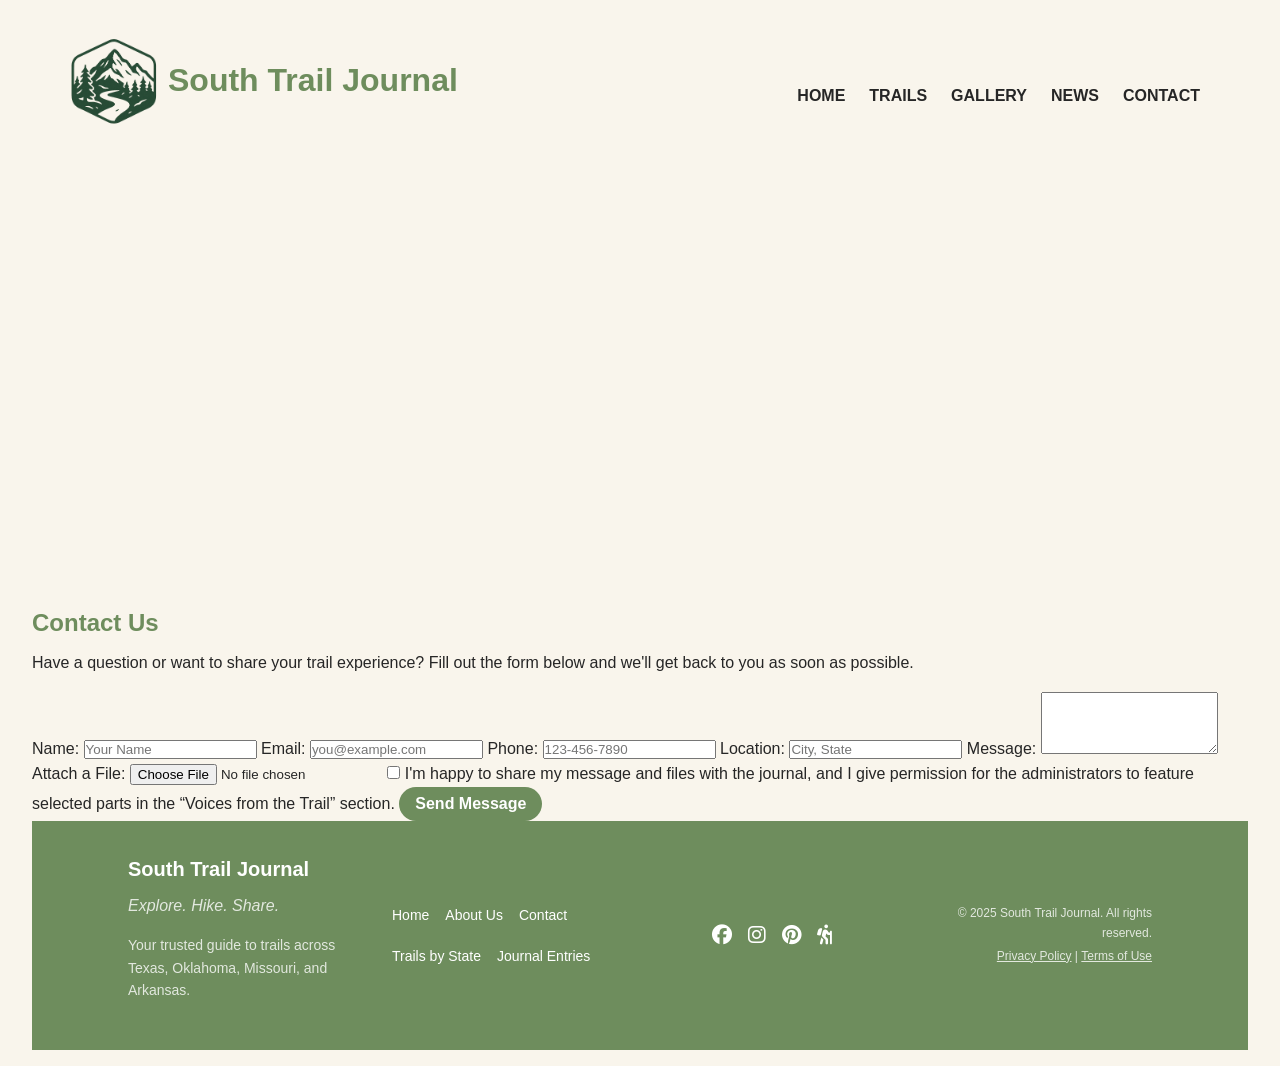
==== contact.html @ 85c4ccf9 "Created contact.html" ====
<!DOCTYPE html>
<html lang="en">
<head>
    <meta charset="UTF-8">
    <meta name="viewport" content="width=device-width, initial-scale=1.0">
    <meta name="description" content="Share and discover great hiking spots.">

    <title>South Trail Journal</title>
    <link rel="stylesheet" href="styles.css">
    <link
        rel="stylesheet"
        href="https://cdnjs.cloudflare.com/ajax/libs/font-awesome/6.4.0/css/all.min.css"
        integrity="sha512-iecdLmaskl7CVkqkXNQ/ZH/XLlvWZOJyj7Yy7tcenmpD1ypASozpmT/E0iPtmFIB46ZmdtAc9eNBvH0H/ZpiBw=="
        crossorigin="anonymous"
        referrerpolicy="no-referrer"> 

</head>
<body>
  <div class="container">
   <header class="site-header">
        <div class="logo">
            <a href="index.html">
            <img src="images/logo3.png" alt="South Trail Journal Logo" >
            </a>
            <h1><a href="index.html">South Trail Journal</a></h1>
        </div>

        <div class="header-right">
            <!-- <div class="search-bar">
                <button id="search-icon" aria-label="Search">&#128269;</button>
            </div> testtest-->
           
            <nav class="nav-menu">
                <label for="menu-toggle" class="menu-icon">&#9776;</label>
                <input type="checkbox" id="menu-toggle" hidden >
                <div class="menu-list">
                    <ul>
                        <li><a href="index.html">HOME</a></li>
                        <li><a href="trails.html">TRAILS</a></li>
                        <li><a href="gallery.html">GALLERY</a></li>
                        <li><a href="news.html">NEWS</a></li>
                        <li><a href="contact.html">CONTACT</a></li>
                    </ul>
                </div>
            </nav>
        </div>
    </header>

<section class="homeHero">
  <div class="hero-slides">
    <div
      class="hero-slide active"
      style="background-image: url('images/homehero_1.JPG')"
    >
      <div class="hero-content">
        <h2>Savoring September in Garner State Park</h2>
        <button>Explore This Trail</button>
      </div>
    </div>

    <div
      class="hero-slide"
      style="background-image: url('images/homehero_2.JPG')"
    >
      <div class="hero-content">
        <h2>Autumn Views at Enchanted Rock</h2>
        <button>Explore This Trail</button>
      </div>
    </div>

    <!-- more slides here -->
  </div>
</section>


    <main>
       <section class="contact-form">
        <h2>Contact Us</h2>
        <p>Have a question or want to share your trail experience? Fill out the form below and we'll get back to you as soon as possible.</p>
        <form action="#" method="post">
            <label for="myName">Name:</label>
            <input type="text" id="myName" name="name" placeholder="Your Name" required>

            <label for="myEmail">Email:</label>
            <input type="email" id="myEmail" name="email" placeholder="you@example.com" required>

            <label for="myPhone">Phone:</label>
            <input type="tel" id="myPhone" name="phone" pattern="[0-9]{3}-[0-9]{3}-[0-9]{4}" placeholder="123-456-7890">

            <Label for="myLocation">Location:</Label>
            <input type="text" id="myLocation" name="location" placeholder="City, State">

            <label for="myMessage">Message:</label>
            <textarea id="myMessage" name="message" rows="4" required></textarea>

            <label for="myFile">Attach a File:</label>
            <input type="file" id="myFile" name="file">
            <label for="myConsent">
                <input type="checkbox" id="myConsent" name="consent" required>
                I'm happy to share my message and files with the journal, and I give permission for the administrators to feature selected parts in the “Voices from the Trail” section.
            </label>

            <button type="submit">Send Message</button>
        </form>
       </section>
           
    </main>

    <footer class="site-footer">
        <div class="footer-branding">
            <h3>South Trail Journal</h3>
            <p><em>Explore. Hike. Share.</em></p>
            <p>Your trusted guide to trails across Texas, Oklahoma, Missouri, and Arkansas.</p>
        </div>

        <nav class="footer-nav" aria-label="Footer Navigation">
            <ul>
            <li><a href="index.html">Home</a></li>
            <li><a href="#">About Us</a></li>
            <li><a href="contact.html">Contact</a></li>
            <li><a href="#">Trails by State</a></li>
            <li><a href="#">Journal Entries</a></li>
            </ul>
        </nav>

        <div class="footer-social">
            <a href="#" aria-label="Facebook"><i class="fab fa-facebook"></i></a>
            <a href="#" aria-label="Instagram"><i class="fab fa-instagram"></i></a>
            <a href="#" aria-label="Pinterest"><i class="fab fa-pinterest"></i></a>
            <a href="#" aria-label="Trail Tools"><i class="fas fa-hiking"></i></a>
        </div>

        <div class="footer-legal">
            <p>© 2025 South Trail Journal. All rights reserved.</p>
            <p><a href="#">Privacy Policy</a> | <a href="#">Terms of Use</a></p>
        </div>
    </footer>

  </div>  
</body>
</html>
---- styles.css ----
* {
  box-sizing: border-box;
  margin: 0;
  padding: 0;
}
/* ---------Global Styles---------- */
:root {
  --text: #262626;
  --background: #f9f5ec;
  --primary: #6e8d5d;
  --secondary: #c4a484;
  --accent: #a3522d;
}


/* ---------Base / Mobile styles (default)---------- */
body {
  font-family: 'Helvetica Neue', sans-serif;
  line-height: 1.6;
  background-color: var(--background);
  color: var(--text);
  padding: 1rem;
}
.container {
  max-width: 1440px;
  margin: 0 auto;
  padding: 0 1rem;
}
a {
  text-decoration: none;
}
h1, h2, h3, h4 {
  font-weight: 600;
  margin-bottom: 0.5rem;
  color: var(--primary);
}
h1 {
  font-size: 1.5rem; 
}
h1 a {
  color: var(--primary);
  transition: color 0.3s ease;
}
h1 a:hover {
  color: var(--accent);
}
h2 {
  font-size: 1.5rem;
}
h3 {
  font-size: 1.25rem;
}
h4 {
  font-size: 1rem;
}
p {
  font-size: 1rem;
  color: var(--text);
  margin-bottom: 1rem;
}
button {
  display: inline-block;
  text-decoration: none;
  background-color: var(--primary);
  color: #ffffff;
  border: none;
  padding: 0.5rem 1rem;
  font-size: 1rem;
  font-weight: 600;
  border-radius: 2rem;
  cursor: pointer;
  transition: background-color 0.3s ease, transform 0.2s ease, box-shadow 0.3s ease;
}
button:hover {
  background-color: var(--accent);
  transform: translateY(-2px);
  box-shadow: 0 4px 8px rgba(0, 0, 0, 0.2);
}
/* CTA button */
.cta-wrapper {
  text-align: center;
}
.cta-button {
  display: inline-block;
  background-color: var(--accent);
  color: #ffffff;
  padding: 0.75rem 1.5rem;
  font-size: 1rem;
  font-weight: 600;
  border-radius: 2rem;
  box-shadow: 0 4px 8px rgba(0,0,0,0.15);
  transition: background-color 0.3s ease, transform 0.2s ease, box-shadow 0.3s ease;
}
.cta-button:hover {
  background-color: var(--primary);
  transform: translateY(-2px);
  box-shadow: 0 8px 16px rgba(0,0,0,0.2);
}


/* header */
header {
  padding: 0.5rem 0;
  margin: 0 auto;
}
.logo {
  width: 90%;
  display: flex;
  align-items: center;
  gap: 0.25rem;
  justify-content: center;
}
.logo img {
  width: 50px;
}

/* Navigation hamburger */

.nav-menu .menu-list {
  display: none;
  padding: 1rem;
}
.nav-menu .menu-icon {
  background: none;
  border: none;
  font-size: 1.2rem;
  cursor: pointer;
  color: var(--text);
}
.nav-menu #menu-toggle:checked ~ .menu-list {
  display: block;
}
.nav-menu .menu-list ul {
  list-style: none;
  text-align: center;
  display: flex;
  flex-direction: column;
  gap: 0.5rem;
}
.nav-menu .menu-list a {
  color: var(--text);
  font-weight: bold;
  display: block;
  padding: 0.5rem 0;
}
.nav-menu .menu-list a:hover {
  background-color: var(--secondary);
  color: var(--background);
}
.menu-icon {
  float: right;
  position: relative;
  top: -40px;
}

/* Hero image */
.homeHero {
  clear: both;
  position: relative;
  overflow: hidden;
  height: 450px;
}
.hero-content h2{
  color:#ffffff;
}
.hero-slides {
  position: relative;
  width: 100%;
  height: 100%;
}
.hero-slide {
  position: absolute;
  top: 0; 
  left: 0;
  width: 100%; 
  height: 100%;
  background-size: cover;
  background-position: center;
  opacity: 0;
  z-index: 0;
  animation: slideFade 10s infinite;
}
.hero-slide:nth-child(1) {
  animation-delay: 0s;
}
.hero-slide:nth-child(2) {
  animation-delay: 5s;
}

@keyframes slideFade {

  0%, 49.99% {
    opacity: 1;
    z-index: 1;
  }
  
  50%, 100% {
    opacity: 0;
    z-index: 0;
  }
}

.hero-content {
  position: absolute;
  bottom: 20%;
  left: 50%;
  transform: translateX(-50%);
  z-index: 2;  
  /* color: #ffffff; */
  text-align: center;
  background: rgba(0,0,0,0.4);
  padding: 1rem 2rem;
  border-radius: 4px;
}

/* Main */

/* Trail stories */
.trail-stories {
  padding: 2rem 1rem;
}
.trail-header {
  text-align: center;
  margin-bottom: 1.5rem;
}
.story-cards {
  display: grid;
  grid-template-columns: 1fr;
  gap: 1rem;
  margin-bottom: 2rem;
}
.story-card {
  background-color: #ffffff;
  border-radius: 0.5rem;
  overflow: hidden;
  box-shadow: 0 4px 8px rgba(0,0,0,0.1);
  transition: transform 0.3s ease, box-shadow 0.3s ease;
}
.story-card:hover {
  transform: translateY(-4px);
  box-shadow: 0 8px 16px rgba(0,0,0,0.15);
}
.story-card img {
  width: 100%;
  height: 180px;
  object-fit: cover;
}
.story-content {
  padding: 1rem;
}
.story-content p {
  font-size: 0.9rem;
  color: var(--text);
  opacity: 0.85;
  margin-bottom: 0.75rem;
}

/* Read More*/
.read-more {
  display: inline-block;
  font-size: 0.9rem;
  color: var(--accent);
  font-weight: 600;
  position: relative;
  transition: color 0.3s ease;
}
.read-more::after {
  content: "→";
  display: inline-block;
  margin-left: 0.25rem;
  transition: transform 0.3s ease;
}
.read-more:hover {
  color: var(--secondary);
}
.read-more:hover::after {
  transform: translateX(4px);
}

/* Explore by Tags  */
[aria-labelledby="tag-heading"] {
  padding: 1rem 0.5rem;
}
[aria-labelledby="tag-heading"] h3 {
  font-size: 1.25rem;
  margin-bottom: 0.75rem;
}
.tag-list {
  gap: 0.5rem;
}
.tag-list button {
  background-color: #ffffff;
  color: var(--primary);
  padding: 0.4rem 1rem;
  font-size: 0.85rem;
  font-weight: 400;
  border: 1px solid var(--primary);
  border-radius: 1rem;
  margin: 0.25rem;
}

/* Voices from the Trail */
.trail-voices {
  padding: 2rem 1rem;
  text-align: center;
}

.voices-list {
  display: grid;
  grid-template-columns: 1fr;
  gap: 1.5rem;
  margin-bottom: 2rem;
}
.voices-list blockquote {
  position: relative;
  padding: 1rem 1.5rem;
  background-color: white;
  border-radius: 0.5rem;
  box-shadow: 0 4px 8px rgba(0,0,0,0.1);
  font-style: italic;
  color: var(--text);
  transition: transform 0.3s ease, box-shadow 0.3s ease;
}
.voices-list blockquote:hover {
  transform: translateY(-4px);
  box-shadow: 0 8px 16px rgba(0,0,0,0.15);
}
.voices-list blockquote::before {
  content: "“";
  position: absolute;
  top: 0.5rem;
  left: 1rem;
  font-size: 3rem;
  color: var(--secondary);
  line-height: 1;
}
.voices-list cite {
  display: block;
  margin-top: 0.75rem;
  font-style: normal;
  font-weight: 600;
  color: var(--primary);
  text-align: right;
}

/* Table Style */
.responsive-table {
  margin: 2rem auto;
}
.responsive-table h2, responsive-table p {
  text-align: center;
  margin-bottom: 1rem;
}
table {
  line-height: 1.25;
  font-size: 0.65rem;
  border-collapse: collapse;
  margin: 2rem auto;
}
table caption {
  color: var(--accent);
  font-size: 1rem;
  font-weight: bold;
  margin-bottom: 1rem;
}
table a {
  color: var(--accent);
  text-decoration: none;
  font-weight: 600;
}
table a:hover {
  color: var(--secondary);
}
th,td {
  /* border: 1px solid var(--secondary); */
  padding: 0.5rem;
}
th {
  background-color: var(--accent);
  color: #ffffff;
  font-weight: bold;
}
tr:nth-of-type(even) {
  background-color: #ffffff;
}

/* Form Styles */


/* Footer */
.site-footer {
  background-color: var(--primary);
  color: #ffffff;
  padding: 2rem 1rem;
  display: flex;
  flex-direction: column;
  align-items: center;
  gap: 1.5rem;
  text-align: center;
}
.site-footer p {
  color: #ffffff;
}
.site-footer a {
  color: #ffffff;
  text-decoration: none;
  font-size: 0.875rem;
  font-weight: 500;
  transition: color 0.3s ease;
}

/* Branding */
.footer-branding h3 {
  color: #ffffff;
}
.footer-branding p em {
  font-style: italic;
  opacity: 0.8;
}
.footer-branding p:last-of-type {
  font-size: 0.875rem;
  opacity: 0.8;
}

/* Footer Navigation */
.footer-nav ul {
  list-style: none;
  padding: 0;
  margin: 0;
  display: flex;
  flex-wrap: wrap;
  gap: 1rem;
  justify-content: center;
}
.footer-nav a {
  text-decoration: none;
  font-weight: 400;
  transition: color 0.3s ease;
}
.footer-nav a:hover {
  text-decoration: underline;
}

/* Social Icons */
.footer-social {
  display: flex;
  gap: 1rem;
}
.footer-social a {
  font-size: 1.25rem;
  transition: color 0.3s ease, transform 0.2s ease;
}
.footer-social a:hover {
  color: var(--secondary);
  transform: translateY(-2px);
}

/* Legal */
.footer-legal p {
  font-size: 0.75rem;
  opacity: 0.8;
  margin: 0.25rem 0;
}
.footer-legal a {
  font-size: 0.75rem;
  text-decoration: underline;
  transition: color 0.3s ease;
}
.footer-legal a:hover {
  color: var(--text);
}


/* ----------Medium screen (Tablet)---------- */
@media (min-width: 600px) {

/* Site navigation */
  .nav-menu .menu-icon,
  .nav-menu #menu-toggle {
    display: none;
  }
  .nav-menu {
    display: block !important;
    width: 100%;
    margin: 0.5rem auto;
    text-align: center;
    padding: 0;
  }
  .nav-menu .menu-list {
    display: block;
  }
  .nav-menu .menu-list ul {
    flex-direction: row;
    justify-content: center;
    gap: 1.5rem;
  }
  .nav-menu .menu-icon {
    float: none;
    position: static;
    top: auto;
  }
  .logo {
    width: 100%;
  }
/* trail stories */
  .trail-stories .story-cards {
    grid-template-columns: repeat(2, 1fr);
    gap: 1rem;
  }
  .story-card.featured {
    grid-column: span 2;
  }

/* voice from the trail */
  .voices-list {
    grid-template-columns: repeat(2, 1fr);
  }

/* footer */
  .site-footer {
    display: grid;
    grid-template-columns: repeat(3, 1fr);
    gap: 2rem;
    text-align: left;
    padding: 2rem 4rem;
  }
  .footer-branding {
    grid-column: 1;
  }
  .footer-nav {
    grid-column: 2;
  }
  .footer-nav ul {
    justify-content: flex-start;
  }
  .footer-social {
    grid-column: 3;
    justify-self: center;
  }
  .footer-legal {
    grid-row: 2;
    grid-column: 1 / 4;
    text-align: center;
    margin-top: 1rem;
    font-size: 0.875rem;
  }
/* Table */
  table {
  line-height: 1.5;
  font-size: 0.9rem;
  }
}

/* ----------Large screen (Desktop)----------- */
@media (min-width: 960px) {
  /* Header and Site navigation */
  .site-header {
    display: flex;
    justify-content: space-between;
    align-items: last baseline;
    padding: 1rem 2rem;
  }
  .logo {
    justify-content: start;
  }
  .logo img {
    width: 100px;
  }
  .logo h1 {
    font-size: 2rem;
  }
  .nav-menu .menu-list ul {
    position: relative;
    top: 10px;
  }

  /* trail stories */
   .trail-stories .story-cards {
    grid-template-columns: repeat(3, 1fr);
  }


  /* Voices from the Trail */
    .voices-list {
    grid-template-columns: repeat(3, 1fr);
  }

  /* footer */
    .site-footer {
    grid-template-columns: repeat(4, 1fr);
    text-align: left;
    padding: 2rem 6rem;
  }
  .footer-legal {
    grid-row: 1;
    grid-column: 4;
    justify-self: end;
    margin-top: 0;
    text-align: right;
  }
}
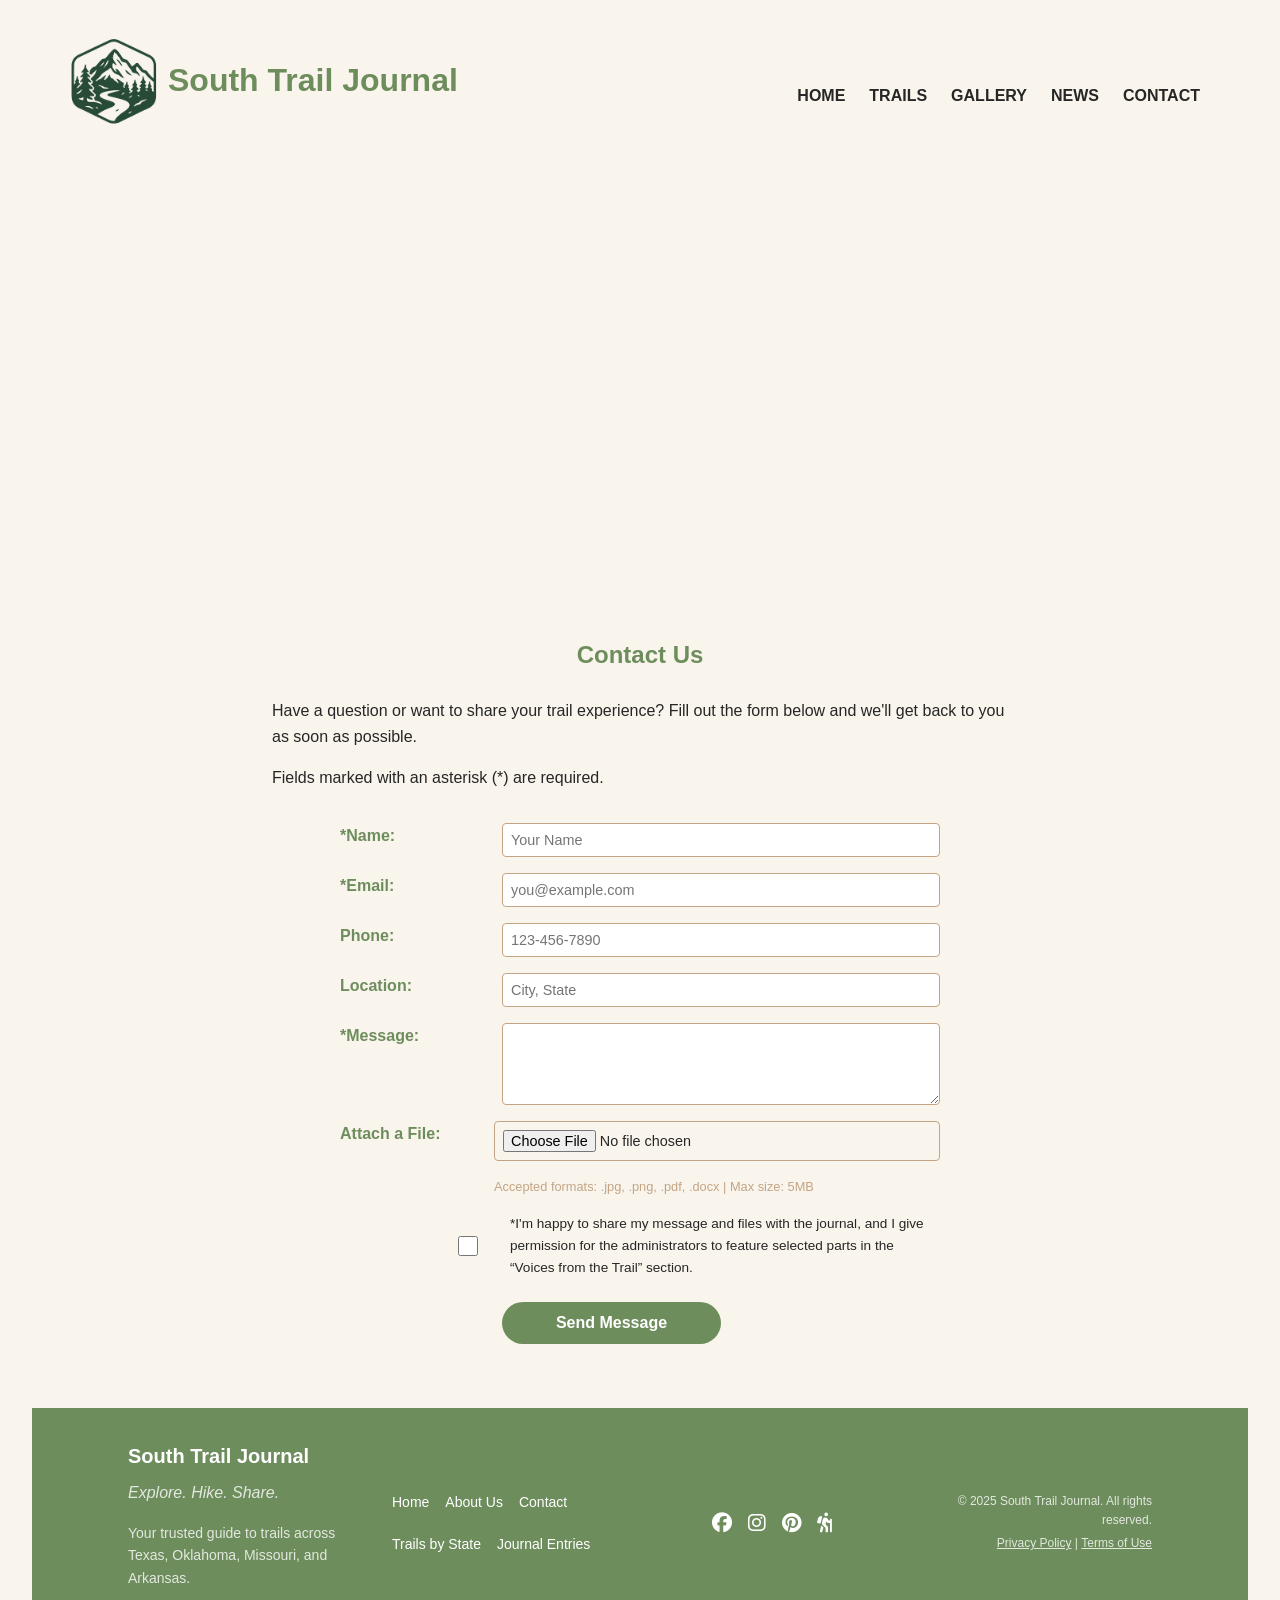
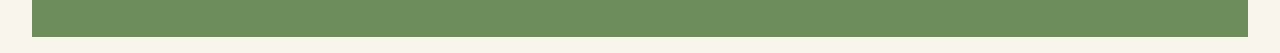
==== commit d4e345ee: "Add form styles" ====
--- a/contact.html
+++ b/contact.html
@@ -5,7 +5,7 @@
     <meta name="viewport" content="width=device-width, initial-scale=1.0">
     <meta name="description" content="Share and discover great hiking spots.">
 
-    <title>South Trail Journal</title>
+    <title>South Trail Journal :: Contact</title>
     <link rel="stylesheet" href="styles.css">
     <link
         rel="stylesheet"
@@ -74,35 +74,55 @@
 
 
     <main>
-       <section class="contact-form">
-        <h2>Contact Us</h2>
-        <p>Have a question or want to share your trail experience? Fill out the form below and we'll get back to you as soon as possible.</p>
-        <form action="#" method="post">
-            <label for="myName">Name:</label>
-            <input type="text" id="myName" name="name" placeholder="Your Name" required>
+        <section class="contact-form">
+            <h2>Contact Us</h2>
+            <p>Have a question or want to share your trail experience? Fill out the form below and we'll get back to you as soon as possible.</p>
+            <p>Fields marked with an asterisk (*) are required.</p>
 
-            <label for="myEmail">Email:</label>
-            <input type="email" id="myEmail" name="email" placeholder="you@example.com" required>
+            <form action="#" method="post" enctype="multipart/form-data">
+                <div class="form-group">
+                    <label for="myName">*Name:</label>
+                    <input type="text" id="myName" name="name" placeholder="Your Name" required>
+                </div>
 
-            <label for="myPhone">Phone:</label>
-            <input type="tel" id="myPhone" name="phone" pattern="[0-9]{3}-[0-9]{3}-[0-9]{4}" placeholder="123-456-7890">
+                <div class="form-group">
+                    <label for="myEmail">*Email:</label>
+                    <input type="email" id="myEmail" name="email" placeholder="you@example.com" required>
+                </div>
 
-            <Label for="myLocation">Location:</Label>
-            <input type="text" id="myLocation" name="location" placeholder="City, State">
+                <div class="form-group">
+                    <label for="myPhone">Phone:</label>
+                    <input type="tel" id="myPhone" name="phone" pattern="[0-9]{3}-[0-9]{3}-[0-9]{4}" placeholder="123-456-7890">
+                </div>
 
-            <label for="myMessage">Message:</label>
-            <textarea id="myMessage" name="message" rows="4" required></textarea>
+                <div class="form-group">
+                    <label for="myLocation">Location:</label>
+                    <input type="text" id="myLocation" name="location" placeholder="City, State">
+                </div>
 
-            <label for="myFile">Attach a File:</label>
-            <input type="file" id="myFile" name="file">
-            <label for="myConsent">
-                <input type="checkbox" id="myConsent" name="consent" required>
-                I'm happy to share my message and files with the journal, and I give permission for the administrators to feature selected parts in the “Voices from the Trail” section.
-            </label>
+                <div class="form-group">
+                    <label for="myMessage">*Message:</label>
+                    <textarea id="myMessage" name="message" rows="4" required></textarea>
+                </div>
 
-            <button type="submit">Send Message</button>
-        </form>
-       </section>
+                <div class="form-group file-upload">
+                    <label for="myFile">Attach a File:</label>
+                    <input type="file" id="myFile" name="file">
+                    <small>Accepted formats: .jpg, .png, .pdf, .docx | Max size: 5MB</small>
+                </div>
+
+                <div class="form-group checkbox-group">
+                    <input type="checkbox" id="myConsent" name="consent" required>
+                    <label for="myConsent">
+                        *I'm happy to share my message and files with the journal, and I give permission for the administrators to feature selected parts in the “Voices from the Trail” section.
+                    </label>
+                </div>
+
+                <div class="form-group">
+                    <button type="submit" class="submit-button">Send Message</button>
+                </div>
+            </form>
+        </section>
            
     </main>
 
--- a/styles.css
+++ b/styles.css
@@ -385,8 +385,71 @@
 }
 
 /* Form Styles */
-
-
+.contact-form {
+  margin: 0 auto;
+  padding: 2rem;
+  border-radius: 0.5rem;
+}
+.contact-form h2 {
+  text-align: center;
+  margin-bottom: 1.5rem;
+}
+.contact-form p {
+  /* text-align: center; */
+  margin-bottom: 1rem;
+}
+form {
+  display: flex;
+  flex-direction: column;
+  gap: 1rem;
+  max-width: 600px;
+  margin: 2rem auto;
+}
+form label {
+  font-weight: 600;
+  color: var(--primary);
+}
+.form-group {
+  display: flex;
+  flex-direction: column;
+  gap: 0.5rem;
+}
+.form-group small {
+  font-size: 0.75rem;
+  color: var(--secondary);
+}
+.checkbox-group {
+  display: flex;
+  align-items: center;
+  flex-direction: row;
+  gap: 0;
+  margin-bottom: 0.5rem;
+}
+.checkbox-group label {
+  font-weight: 400;
+  font-size: 0.85rem;
+  color: var(--text);
+  margin-left: 0.5rem;
+}
+.checkbox-group input[type="checkbox"] {
+  width: 1rem;
+  height: 1rem;
+  margin-right: 0.5rem;
+}
+input, textarea {
+  width: 100%;
+  padding: 0.5rem;
+  border: 1px solid var(--secondary);
+  border-radius: 0.25rem;
+  font-size: 0.9rem;
+  color: var(--text);
+}
+input[type="file"] {
+  padding: 0.25rem;
+}
+.form-group .submit-button {
+  padding: 0.75rem 1.5rem;
+}
 /* Footer */
 .site-footer {
   background-color: var(--primary);
@@ -585,6 +648,35 @@
     grid-template-columns: repeat(3, 1fr);
   }
 
+  /* Form Styles */
+  .contact-form {
+    max-width: 800px;
+  }
+  .form-group, .checkbox-group {
+    display: grid;
+    grid-template-columns: 1fr 3fr;
+    gap: 1rem;
+  }
+  .form-group small {
+    grid-column: 2 / 5;
+    font-size: 0.8rem;
+  }
+  .file-upload #myFile {
+    grid-column: 2 / 5;
+    padding: 0.5rem;
+  }
+  .file-upload {
+    grid-column: 2 / 5;
+  }
+  .checkbox-group input[type="checkbox"] {
+    width: 1.25rem;
+    height: 1.25rem;
+    justify-self: end;
+  }
+  .form-group .submit-button {
+    grid-column: 2;
+    width: 50%;
+  }
   /* footer */
     .site-footer {
     grid-template-columns: repeat(4, 1fr);
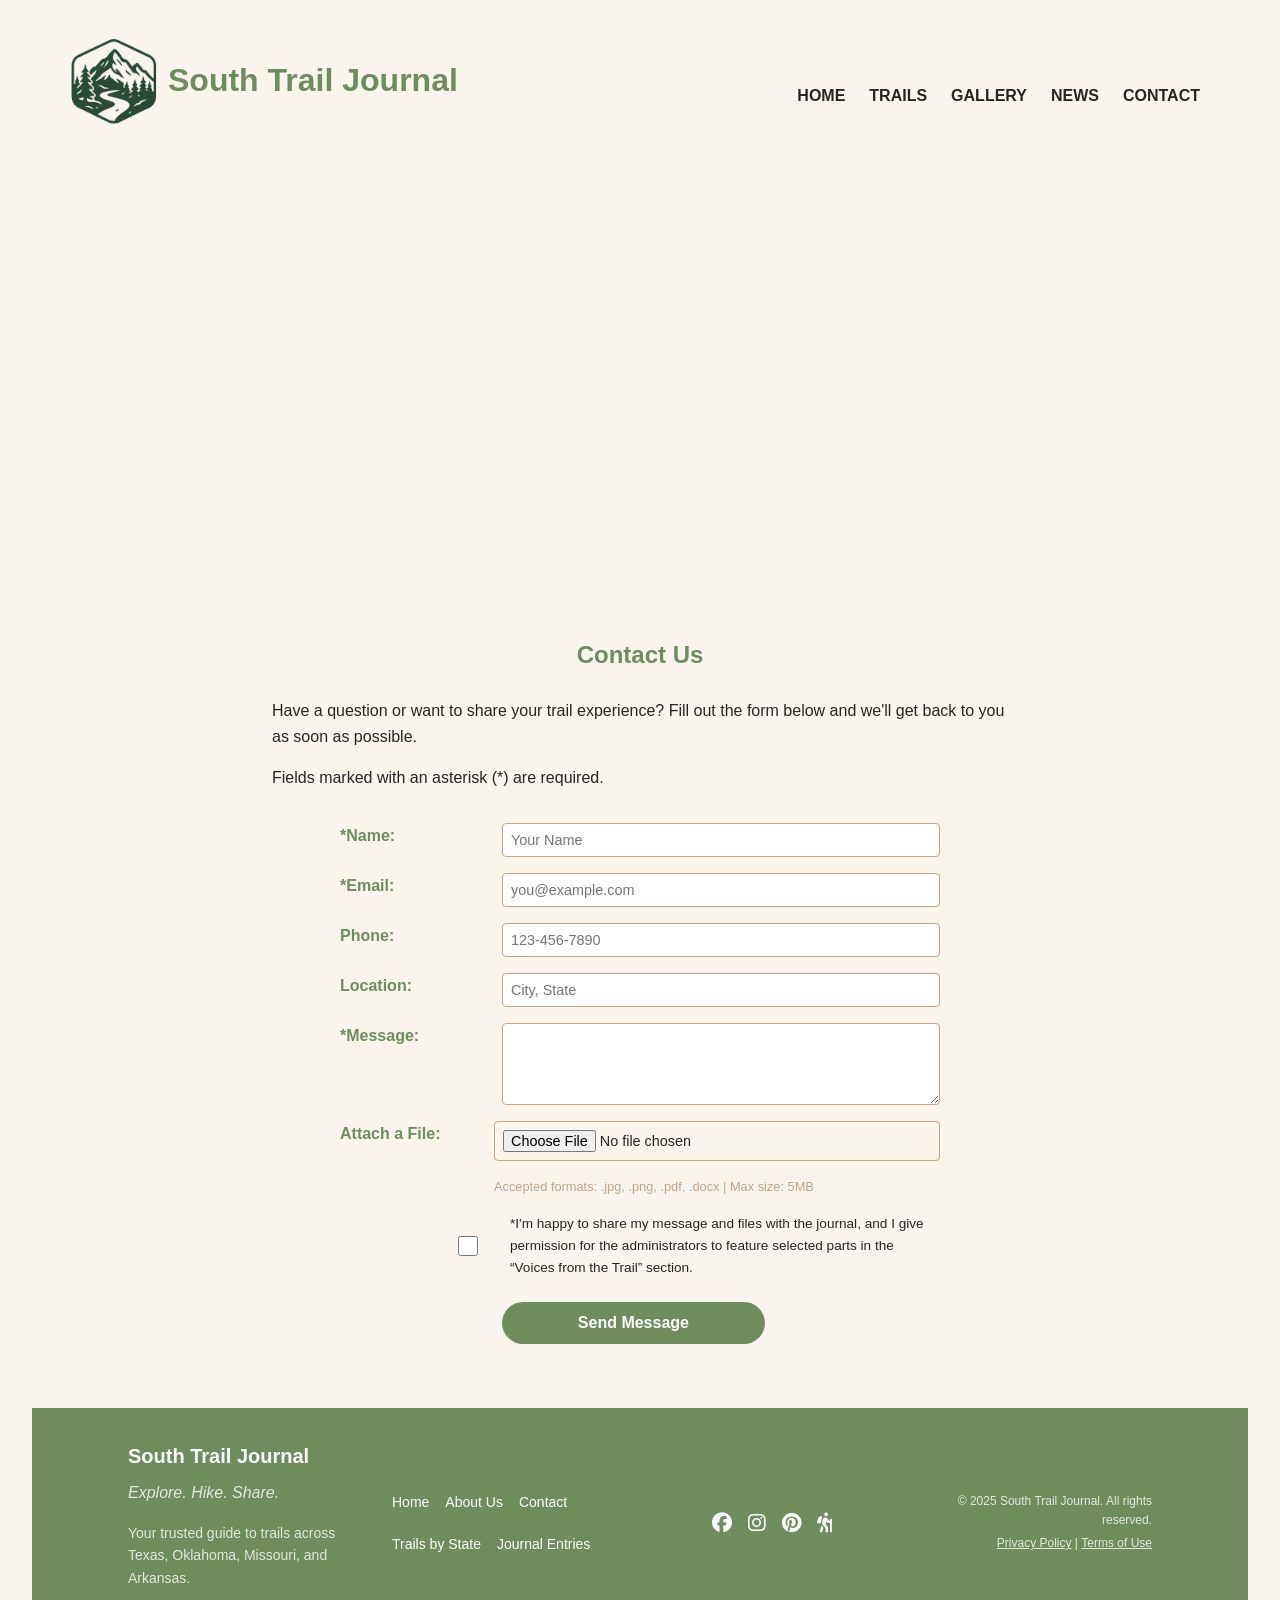
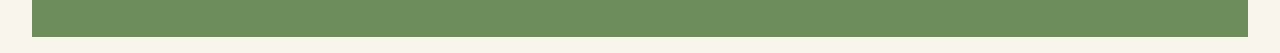
==== commit d36b1add: "Created several pages and added styles to gallery.html" ====
--- a/contact.html
+++ b/contact.html
@@ -26,10 +26,7 @@
         </div>
 
         <div class="header-right">
-            <!-- <div class="search-bar">
-                <button id="search-icon" aria-label="Search">&#128269;</button>
-            </div> testtest-->
-           
+
             <nav class="nav-menu">
                 <label for="menu-toggle" class="menu-icon">&#9776;</label>
                 <input type="checkbox" id="menu-toggle" hidden >
--- a/styles.css
+++ b/styles.css
@@ -346,6 +346,7 @@
 /* Table Style */
 .responsive-table {
   margin: 2rem auto;
+  max-width: 850px;
 }
 .responsive-table h2, responsive-table p {
   text-align: center;
@@ -450,6 +451,83 @@
 .form-group .submit-button {
   padding: 0.75rem 1.5rem;
 }
+
+/* Photo Gallery */
+.photo-gallery {
+  padding: 2rem 1rem;
+}
+.photo-gallery h2 {
+  text-align: center;
+  margin-bottom: 1.5rem;
+}
+.grid-gallery {
+  display: grid;
+  grid-template-columns: repeat(auto-fill, minmax(200px, 1fr));
+  gap: 1rem;
+}
+
+.grid-gallery figure:hover {
+  transform: scale(1.5);
+  transition: transform 0.3s ease;
+}
+.grid-gallery img {
+  width: 100%;
+  height: auto;
+  display: block;
+}
+.grid-gallery figcaption {
+
+  background: rgba(0, 0, 0, 0.3);
+  color: #ffffff;
+  padding: 0.5rem;
+  font-size: 0.8rem;
+}
+/* Video Styles */
+.video-gallery {
+  max-width: 1200px;
+  padding: 2rem 1rem;
+  margin: 0 auto;
+}
+.video-gallery h2, .featured-video > p {
+  text-align: center;
+  margin-bottom: 1.5rem;
+}
+.video-container {
+  display: flex;
+  flex-wrap: wrap;
+  gap: 1.5rem;
+  justify-content: center;
+}
+video {
+  width: 100%;
+  height: auto;
+}
+.video-description {
+  margin-top: 0.5rem;
+}
+.more-trail-video {
+  margin-top: 1rem;
+}
+.more-trail-video ul {
+  list-style: none;
+}
+.more-trail-video li {
+  margin-bottom: 0.75rem;
+  position: relative;
+}
+
+.more-trail-video a {
+  text-decoration: none;
+  color: var(--accent);
+  font-weight: 500;
+}
+
+.more-trail-video a:hover {
+  color: var(--secondary);
+  text-decoration: underline;
+}
+
+
 /* Footer */
 .site-footer {
   background-color: var(--primary);
@@ -675,8 +753,17 @@
   }
   .form-group .submit-button {
     grid-column: 2;
-    width: 50%;
-  }
+    width: 60%;
+  }
+
+  /* Video Gallery */
+  .video-container {
+    flex-wrap: nowrap;
+  }
+  video {
+    width: 60%;
+  }
+
   /* footer */
     .site-footer {
     grid-template-columns: repeat(4, 1fr);
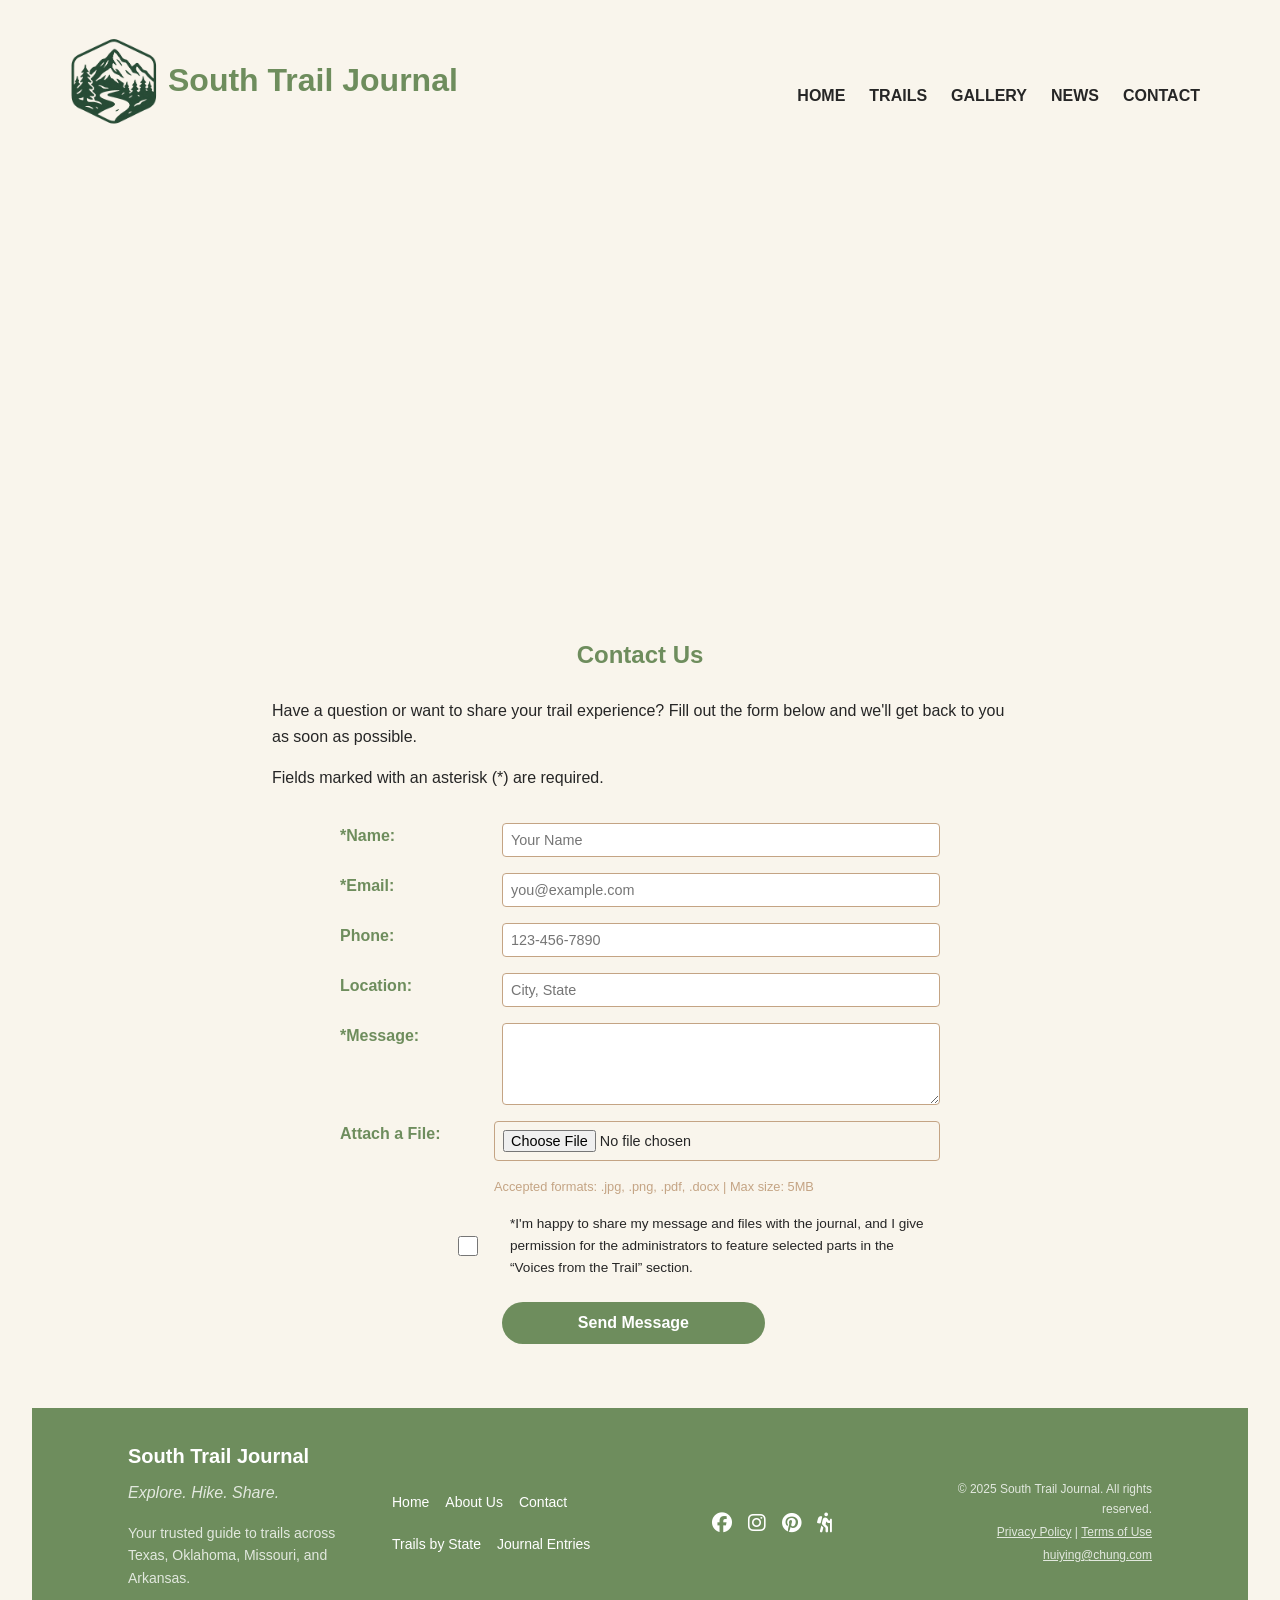
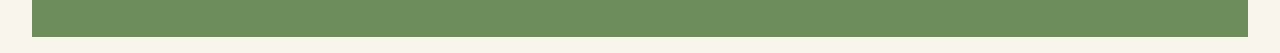
==== commit 99902776: "Created news.html" ====
--- a/contact.html
+++ b/contact.html
@@ -150,6 +150,7 @@
         <div class="footer-legal">
             <p>© 2025 South Trail Journal. All rights reserved.</p>
             <p><a href="#">Privacy Policy</a> | <a href="#">Terms of Use</a></p>
+            <p><a href="#">huiying@chung.com</a></p> <!-- Email as plain text -->
         </div>
     </footer>
 
--- a/styles.css
+++ b/styles.css
@@ -460,16 +460,15 @@
   text-align: center;
   margin-bottom: 1.5rem;
 }
+.photo-gallery p {
+  text-align: center;
+  margin-bottom: 1.5rem;
+}
 .grid-gallery {
   display: grid;
   grid-template-columns: repeat(auto-fill, minmax(200px, 1fr));
   gap: 1rem;
 }
-
-.grid-gallery figure:hover {
-  transform: scale(1.5);
-  transition: transform 0.3s ease;
-}
 .grid-gallery img {
   width: 100%;
   height: auto;
@@ -482,7 +481,7 @@
   padding: 0.5rem;
   font-size: 0.8rem;
 }
-/* Video Styles */
+/* Video Gallery */
 .video-gallery {
   max-width: 1200px;
   padding: 2rem 1rem;
@@ -526,7 +525,55 @@
   color: var(--secondary);
   text-decoration: underline;
 }
-
+  /* News Section */
+  .news-section {
+  max-width: 960px;
+  margin: 0 auto;
+  padding: 2rem 1rem;
+}
+
+/* Headline */
+.news-section h2 {
+  text-align: center;
+  margin-bottom: 2rem;
+  font-size: 2rem;
+}
+
+/* News article cards */
+.news-section article {
+  background-color: #ffffff;
+  border-left: 6px solid var(--primary);
+  padding: 1rem 1.25rem;
+  margin-bottom: 1.5rem;
+  box-shadow: 0 2px 4px rgba(0, 0, 0, 0.1);
+  border-radius: 6px;
+  transition: transform 0.2s ease;
+}
+
+.news-section article:hover {
+  transform: translateY(-4px);
+}
+
+/* Headline inside card */
+.news-section article h3 {
+  color: var(--accent);
+}
+
+/* Time element */
+.news-section time {
+  font-weight: bold;
+  color:  var(--accent);
+}
+
+/* Link style */
+.news-section a {
+  color: #2b6cb0;
+  text-decoration: underline;
+}
+
+.news-section a:hover {
+  text-decoration: none;
+}
 
 /* Footer */
 .site-footer {
@@ -755,13 +802,18 @@
     grid-column: 2;
     width: 60%;
   }
+  /* Photo Gallery */
+  .grid-gallery figure:hover {
+  transform: scale(1.5);
+  transition: transform 0.3s ease;
+ }
 
   /* Video Gallery */
   .video-container {
     flex-wrap: nowrap;
   }
   video {
-    width: 60%;
+    max-width: 70%;
   }
 
   /* footer */
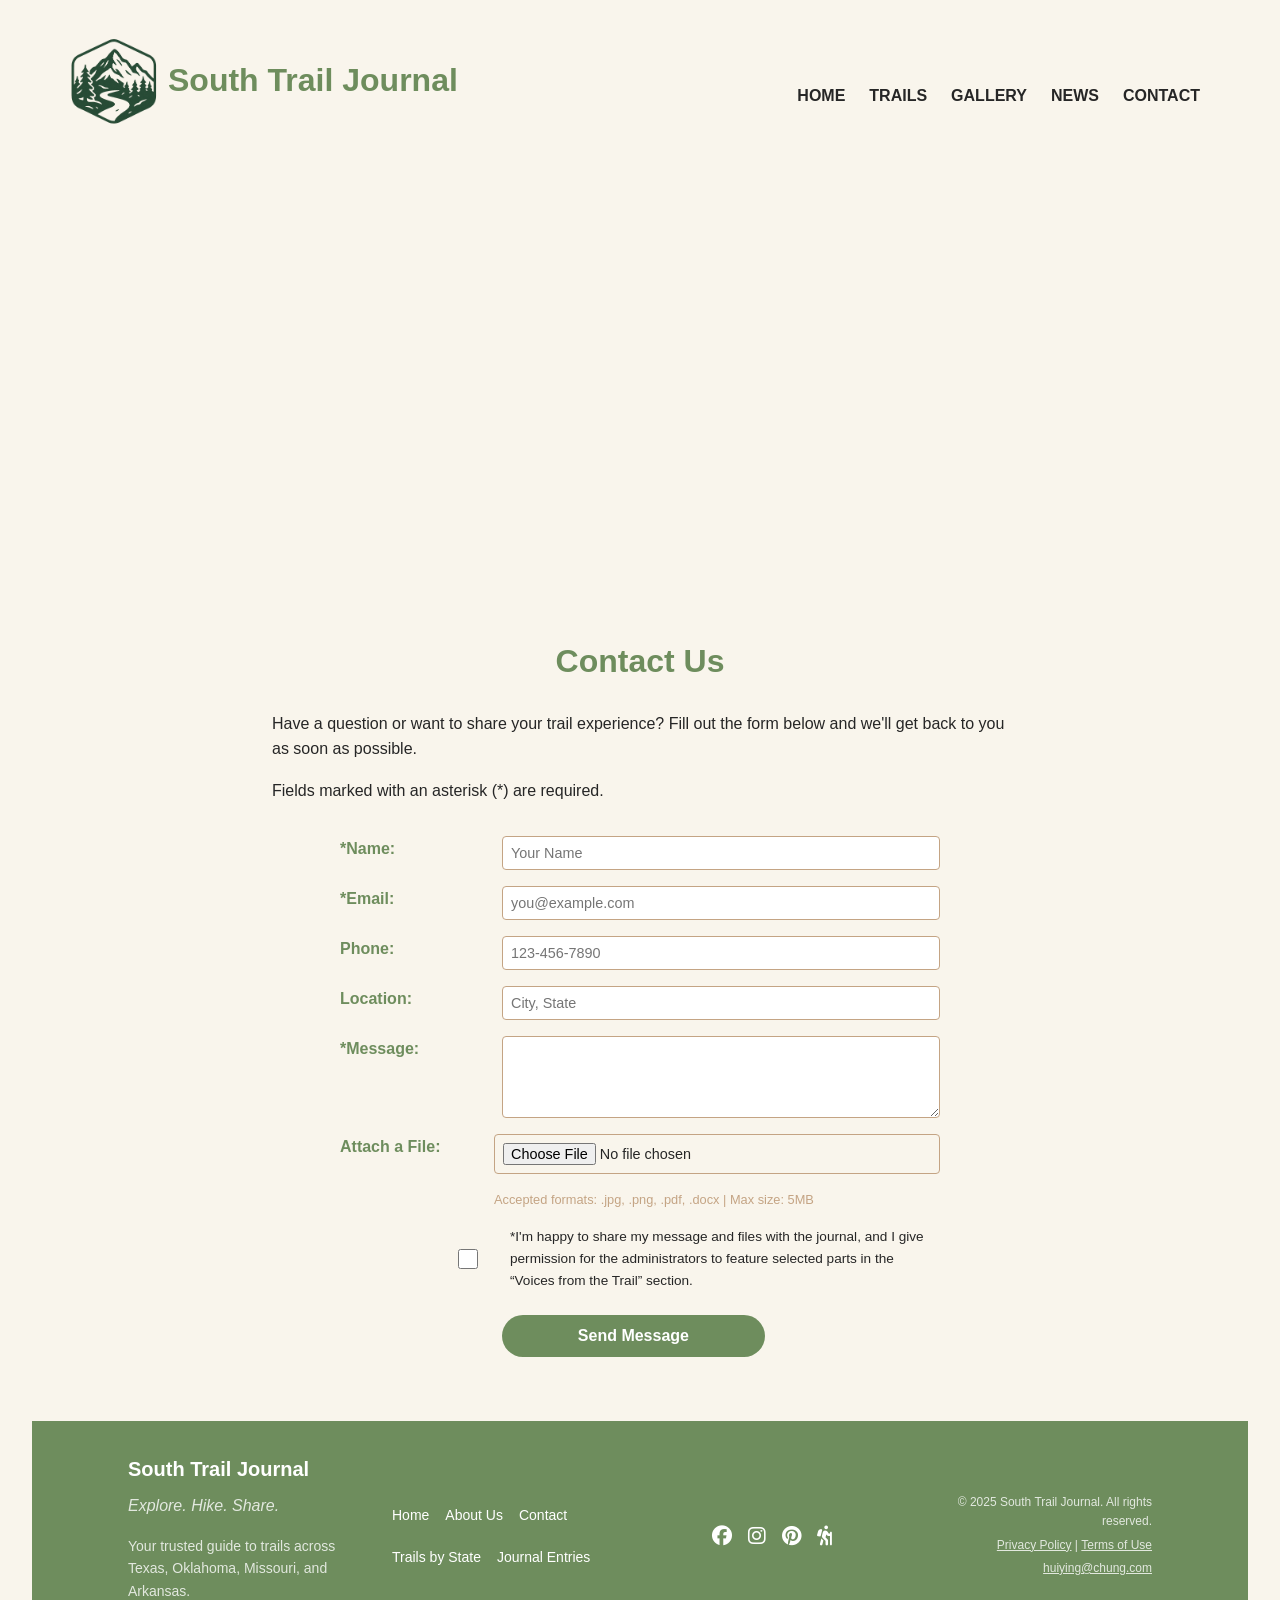
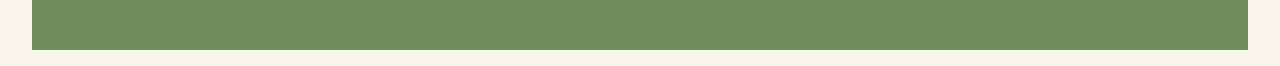
==== commit 05ff03f0: "Added Google tag" ====
--- a/contact.html
+++ b/contact.html
@@ -3,7 +3,7 @@
 <head>
     <meta charset="UTF-8">
     <meta name="viewport" content="width=device-width, initial-scale=1.0">
-    <meta name="description" content="Share and discover great hiking spots.">
+    <meta name="description" content="Contact South Trail Journal to share your hiking stories, ask questions, or attach files for potential features in 'Voices from the Trail.'">
 
     <title>South Trail Journal :: Contact</title>
     <link rel="stylesheet" href="styles.css">
@@ -13,6 +13,16 @@
         integrity="sha512-iecdLmaskl7CVkqkXNQ/ZH/XLlvWZOJyj7Yy7tcenmpD1ypASozpmT/E0iPtmFIB46ZmdtAc9eNBvH0H/ZpiBw=="
         crossorigin="anonymous"
         referrerpolicy="no-referrer"> 
+    <!-- Google tag (gtag.js) -->
+    <script async src="https://www.googletagmanager.com/gtag/js?id=G-8Z5WL9HJK2"></script>
+    <script>
+    window.dataLayer = window.dataLayer || [];
+    function gtag(){dataLayer.push(arguments);}
+    gtag('js', new Date());
+
+    gtag('config', 'G-8Z5WL9HJK2');
+    </script>
+    <!-- End Google tag (gtag.js) -->
 
 </head>
 <body>
@@ -51,7 +61,7 @@
     >
       <div class="hero-content">
         <h2>Savoring September in Garner State Park</h2>
-        <button>Explore This Trail</button>
+        <button onclick="window.location.href='oldbaldytrail.html'">Explore This Trail</button>
       </div>
     </div>
 
--- a/styles.css
+++ b/styles.css
@@ -45,7 +45,7 @@
   color: var(--accent);
 }
 h2 {
-  font-size: 1.5rem;
+  font-size: 2rem;
 }
 h3 {
   font-size: 1.25rem;
@@ -71,6 +71,7 @@
   cursor: pointer;
   transition: background-color 0.3s ease, transform 0.2s ease, box-shadow 0.3s ease;
 }
+
 button:hover {
   background-color: var(--accent);
   transform: translateY(-2px);
@@ -160,7 +161,9 @@
   overflow: hidden;
   height: 450px;
 }
+
 .hero-content h2{
+  font-size: 1.5rem;
   color:#ffffff;
 }
 .hero-slides {
@@ -221,7 +224,7 @@
 }
 .trail-header {
   text-align: center;
-  margin-bottom: 1.5rem;
+  /* margin-bottom: 1.5rem; */
 }
 .story-cards {
   display: grid;
@@ -235,6 +238,8 @@
   overflow: hidden;
   box-shadow: 0 4px 8px rgba(0,0,0,0.1);
   transition: transform 0.3s ease, box-shadow 0.3s ease;
+  margin-top: 0.75rem;
+  
 }
 .story-card:hover {
   transform: translateY(-4px);
@@ -253,6 +258,9 @@
   color: var(--text);
   opacity: 0.85;
   margin-bottom: 0.75rem;
+}
+.story-card.featured {
+  min-width: 100%;
 }
 
 /* Read More*/
@@ -348,7 +356,7 @@
   margin: 2rem auto;
   max-width: 850px;
 }
-.responsive-table h2, responsive-table p {
+.responsive-table h2 {
   text-align: center;
   margin-bottom: 1rem;
 }
@@ -456,14 +464,11 @@
 .photo-gallery {
   padding: 2rem 1rem;
 }
-.photo-gallery h2 {
+.photo-gallery h2, .photo-gallery p {
   text-align: center;
   margin-bottom: 1.5rem;
 }
-.photo-gallery p {
-  text-align: center;
-  margin-bottom: 1.5rem;
-}
+
 .grid-gallery {
   display: grid;
   grid-template-columns: repeat(auto-fill, minmax(200px, 1fr));
@@ -475,7 +480,6 @@
   display: block;
 }
 .grid-gallery figcaption {
-
   background: rgba(0, 0, 0, 0.3);
   color: #ffffff;
   padding: 0.5rem;
@@ -536,7 +540,6 @@
 .news-section h2 {
   text-align: center;
   margin-bottom: 2rem;
-  font-size: 2rem;
 }
 
 /* News article cards */
@@ -575,6 +578,53 @@
   text-decoration: none;
 }
 
+/* Trail Article style */
+article {
+  max-width: 800px;
+  margin: 0 auto;
+  padding: 1rem 1.5rem;
+  background-color: #ffffff;
+  /* border-radius: 12px; */
+  box-shadow: 0 2px 8px rgba(0, 0, 0, 0.05);  
+}
+
+article h2 {
+  font-size: 1.8rem;
+  margin: 1.25rem 0;
+  line-height: 1.3;
+}
+
+article p {
+  margin-bottom: 1.2rem;
+}
+
+article ul {
+  padding-left: 1.5rem;
+  margin-bottom: 1.5rem;
+}
+
+article ul li {
+  margin-bottom: 0.6rem;
+  list-style-type: disc;
+}
+
+.trail-video {
+  margin-top: 2rem;
+  aspect-ratio: 16 / 9;
+  position: relative;
+  overflow: hidden;
+  border-radius: 10px;
+  box-shadow: 0 0 10px rgba(0,0,0,0.1);
+  margin: 2rem auto;
+}
+
+.trail-video iframe {
+  width: 100%;
+  height: 100%;
+  border: none;
+  display: block;
+}
+
 /* Footer */
 .site-footer {
   background-color: var(--primary);
@@ -768,6 +818,7 @@
   }
 
 
+
   /* Voices from the Trail */
     .voices-list {
     grid-template-columns: repeat(3, 1fr);
